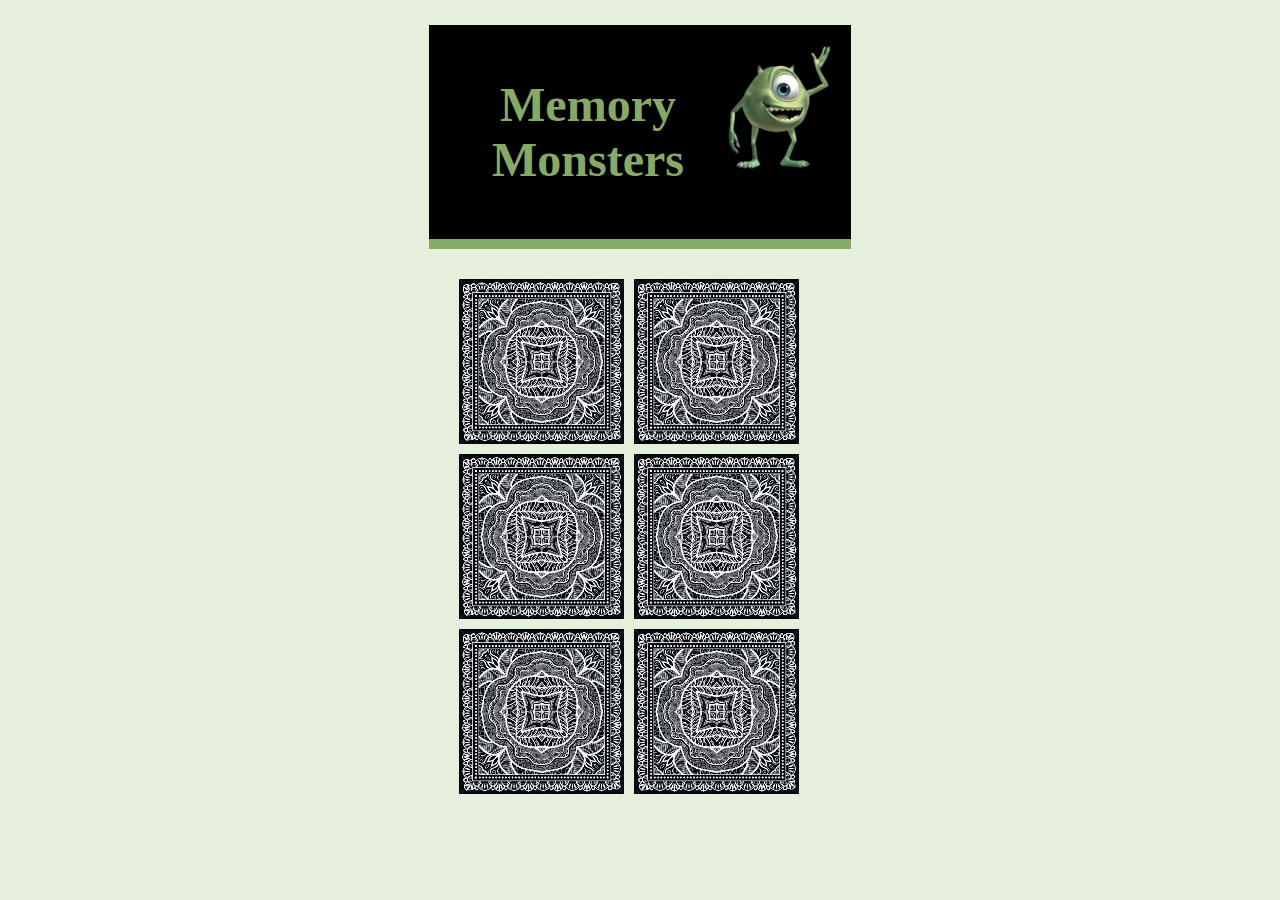
==== game.html @ 514bd977 "first commit" ====
<!doctype html>
<html lang="en">

<head>
  <meta charset="utf-8">
  <title>Lil Monsters</title>
  <link rel="shortcut icon" type="image/x-icon" href="img/fav.ico" />
  <link rel="stylesheet" href="css/game.css" />
</head>

<body class="center">
  <div class="header">
    <img class="headerImg" src="img/layout/logo.png">
    <h1>Memory Monsters</h1>
  </div>
  <div class="center">
  <div class="card" data-card="1" onclick="cardClicked(this)">
    <img src="img/cards/1.png">
    <img class="back" src="img/cards/back.png">
  </div>
  <div class="card" data-card="7" onclick="cardClicked(this)">
    <img src="img/cards/7.png">
    <img class="back" src="img/cards/back.png">
  </div>
  <div class="card" data-card="1" onclick="cardClicked(this)">
    <img src="img/cards/1.png">
    <img class="back" src="img/cards/back.png">
  </div>
  <div class="card" data-card="7" onclick="cardClicked(this)">
    <img src="img/cards/7.png">
    <img class="back" src="img/cards/back.png">
  </div>
  <div class="card" data-card="5" onclick="cardClicked(this)">
    <img src="img/cards/5.png">
    <img class="back" src="img/cards/back.png">
  </div>
  <div class="card" data-card="5" onclick="cardClicked(this)">
    <img src="img/cards/5.png">
    <img class="back" src="img/cards/back.png">
  </div>
  </div>

  <script src="js/game.js"></script>
</body>

</html>
---- css/game.css ----
.center {
    margin: auto;
    width: 33vw;
    padding: 25px;
	background-color: #e5efdc;
}

.header {
    background-color: black;
    padding: 20px;
    border-bottom: 10px solid #85aa64;
    color:#85aa64;
    font-size: 1.5em;
    text-align: center;
}

.header img {
    float:right;
}

.card {
    background-color: black;
    height: 165px;
    width: 165px;    
    float: left;
    margin: 5px;

}

.card img {
    position: absolute;
}

.flipped .back {
    display: none;
}

.shakeImg {
  animation: shake 0.5s;
  animation-iteration-count: infinite;
}

@keyframes shake {
  0% { transform: translate(1px, 1px) rotate(0deg); }
  10% { transform: translate(-1px, -2px) rotate(-1deg); }
  20% { transform: translate(-3px, 0px) rotate(1deg); }
  30% { transform: translate(3px, 2px) rotate(0deg); }
  40% { transform: translate(1px, -1px) rotate(1deg); }
  50% { transform: translate(-1px, 2px) rotate(-1deg); }
  60% { transform: translate(-3px, 1px) rotate(0deg); }
  70% { transform: translate(3px, 1px) rotate(-1deg); }
  80% { transform: translate(-1px, -1px) rotate(1deg); }
  90% { transform: translate(1px, 2px) rotate(0deg); }
  100% { transform: translate(1px, -2px) rotate(-1deg); }
}
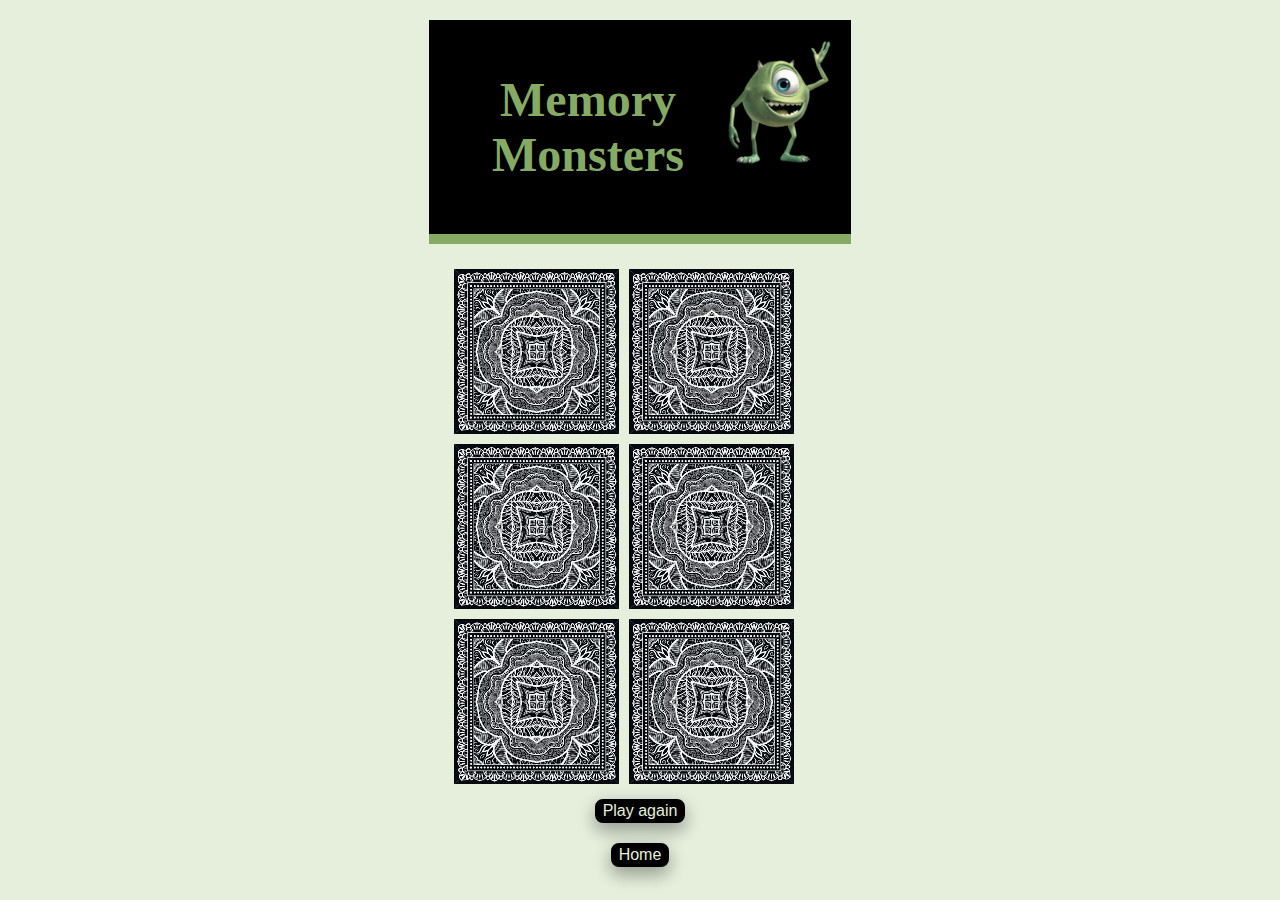
==== commit 170d0c39: "index sort of done" ====
--- a/game.html
+++ b/game.html
@@ -39,7 +39,13 @@
     <img class="back" src="img/cards/back.png">
   </div>
   </div>
-
+  
+<div class="buttons">
+  <button id="playBtn" type="button" onclick="playAgain()" >Play again</button>
+  <br/>
+  <button id="homeBtn" type="button" onclick="window.location='index.html';" >Home</button>
+    </div>
+	
   <script src="js/game.js"></script>
 </body>
 
--- a/css/game.css
+++ b/css/game.css
@@ -1,8 +1,12 @@
 .center {
     margin: auto;
     width: 33vw;
-    padding: 25px;
+    padding: 20px;
 	background-color: #e5efdc;
+}
+
+.buttons {
+	text-align: center;
 }
 
 .header {
@@ -35,6 +39,16 @@
     display: none;
 }
 
+button {
+	font-size: 16px;
+	border-radius: 8px;
+	background-color: black; 
+	color: #e5efdc;
+	border: 2px solid black;
+	margin: 10px;
+	box-shadow: 0 8px 16px 0 rgba(0,0,0,0.2), 0 6px 20px 0 rgba(0,0,0,0.19);
+}
+
 .shakeImg {
   animation: shake 0.5s;
   animation-iteration-count: infinite;
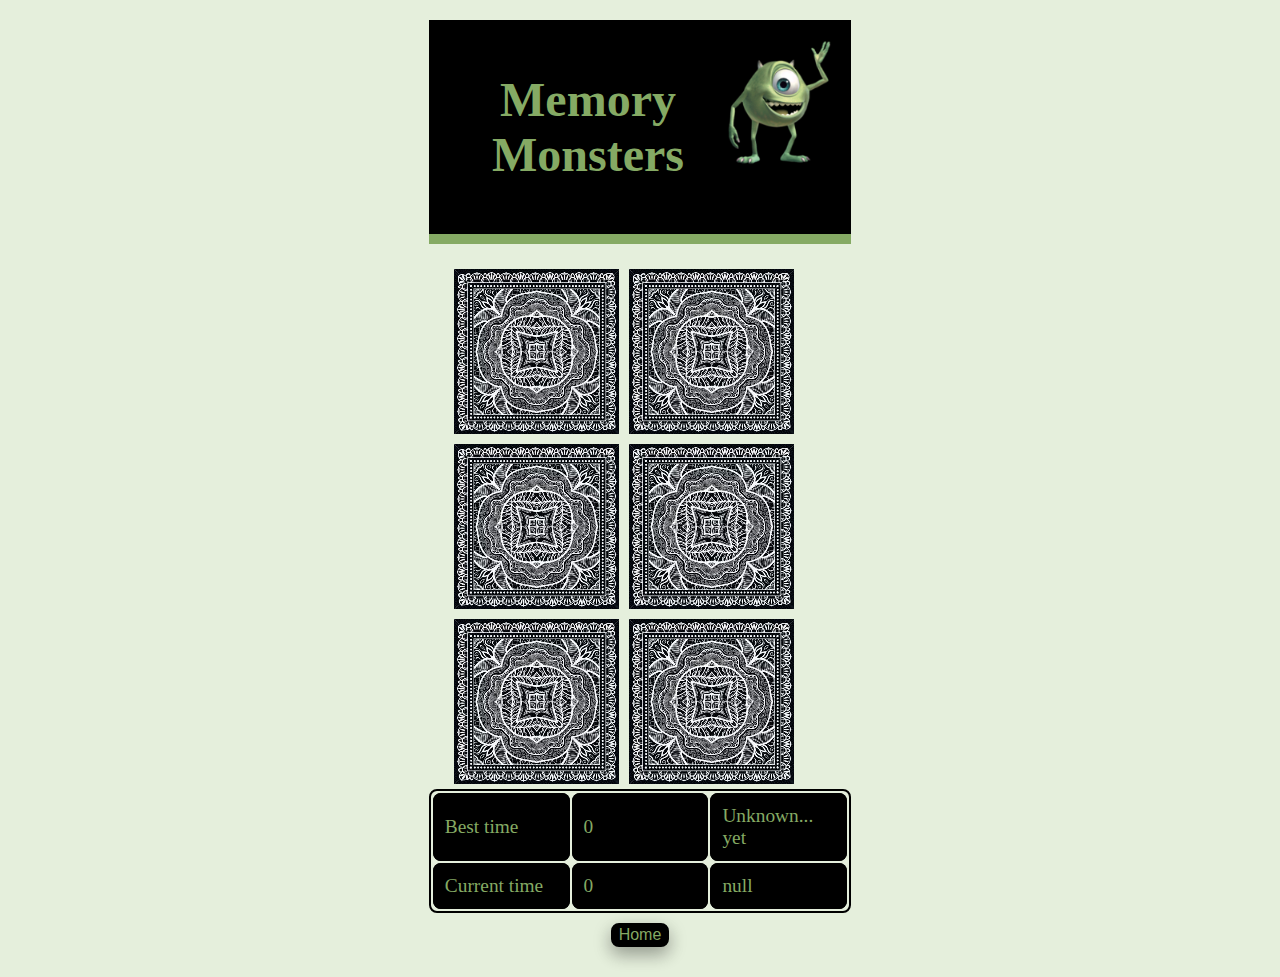
==== commit c6961221: "game done (safe for bonus)" ====
--- a/game.html
+++ b/game.html
@@ -6,6 +6,7 @@
   <title>Lil Monsters</title>
   <link rel="shortcut icon" type="image/x-icon" href="img/fav.ico" />
   <link rel="stylesheet" href="css/game.css" />
+
 </head>
 
 <body class="center">
@@ -40,13 +41,31 @@
   </div>
   </div>
   
+<div class="scoreTable">
+<table id="table" style="width:100%">
+		<tr>
+			<td>Best time</td>
+			<td id="bestTime"></td> 
+			<td id="bestUserName"></td>
+		</tr>	
+		<tr>
+			<td>Current time</td>
+			<td id="currTime"></td> 
+			<td id="currUserName"></td>
+		</tr>		
+	</table>
+</div>  
+  
 <div class="buttons">
-  <button id="playBtn" type="button" onclick="playAgain()" >Play again</button>
-  <br/>
-  <button id="homeBtn" type="button" onclick="window.location='index.html';" >Home</button>
-    </div>
-	
+	<div class="actionBtns hidden">
+		<button id="changePlayer" type="button" onclick="changePlayer()" >Change Player</button>
+		<button id="playBtn" type="button" onclick="playAgain()" >Play again</button>
+		<button id="resetScore" type="button" onclick="resetScore()" >Reset Score</button>
+	</div>
+
+	<button id="homeBtn" type="button" onclick="window.location='index.html';" >Home</button>
+</div>		
+
+</body>
   <script src="js/game.js"></script>
-</body>
-
 </html>--- a/css/game.css
+++ b/css/game.css
@@ -28,7 +28,6 @@
     width: 165px;    
     float: left;
     margin: 5px;
-
 }
 
 .card img {
@@ -39,6 +38,26 @@
     display: none;
 }
 
+tr, td {
+    padding: 10px;
+    text-align: left;
+	border: 2px solid black;
+	border-radius:8px;
+	background-color: black;
+	color:#85aa64;
+	font-size:1.1em;
+	table-layout: fixed;
+	width: 30%;
+}
+
+table {
+    border-collapse:separate;
+    border: 2px solid black;
+    border-radius:8px;
+    -moz-border-radius:6px;
+	table-layout: fixed;
+}
+
 button {
 	font-size: 16px;
 	border-radius: 8px;
@@ -46,7 +65,12 @@
 	color: #e5efdc;
 	border: 2px solid black;
 	margin: 10px;
+	color:#85aa64;
 	box-shadow: 0 8px 16px 0 rgba(0,0,0,0.2), 0 6px 20px 0 rgba(0,0,0,0.19);
+}
+
+.hidden {
+	display: none;
 }
 
 .shakeImg {
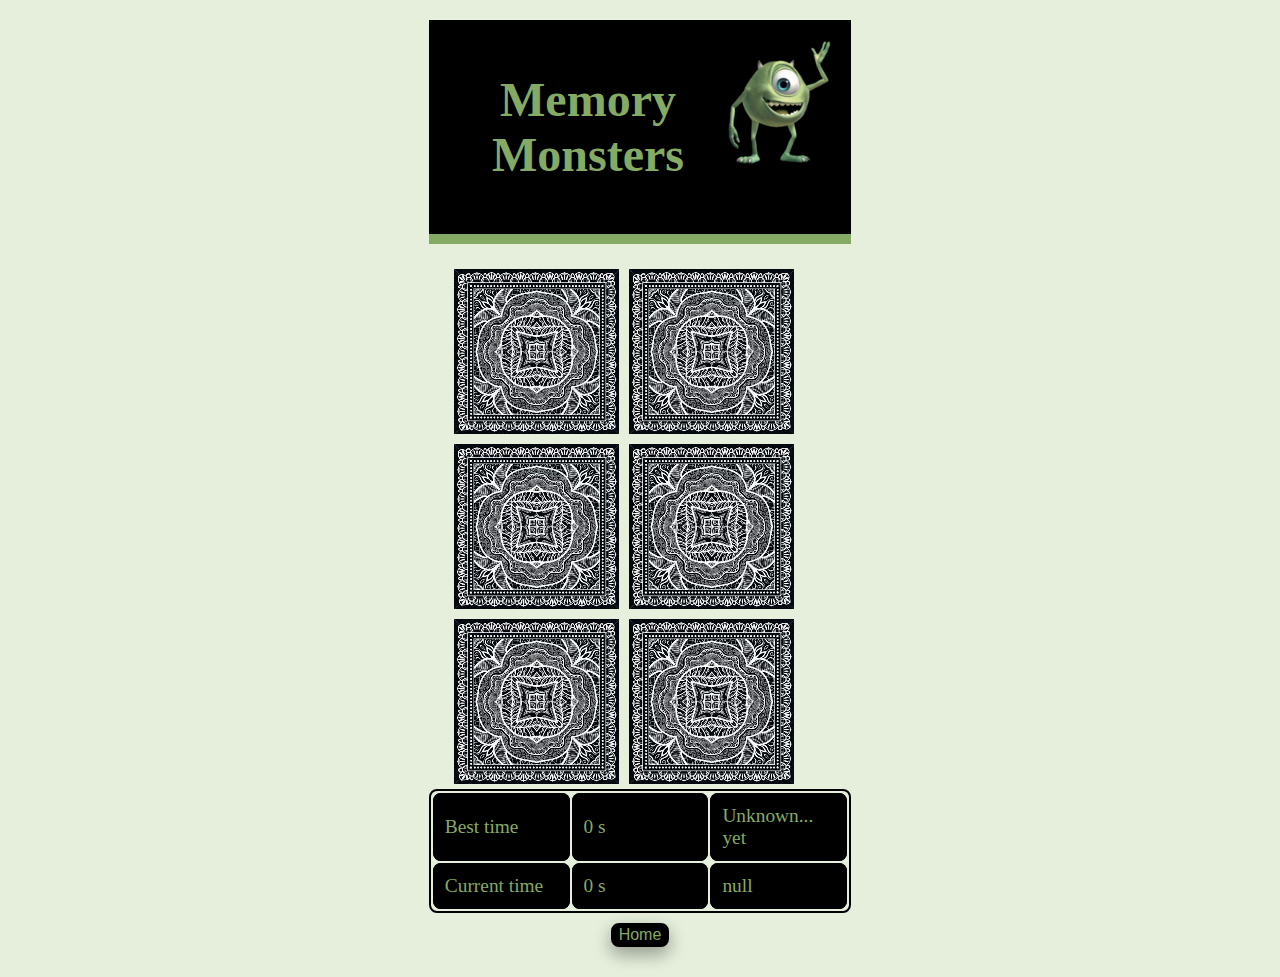
==== commit 509ab0ae: "fixes" ====
--- a/game.html
+++ b/game.html
@@ -14,7 +14,7 @@
     <img class="headerImg" src="img/layout/logo.png">
     <h1>Memory Monsters</h1>
   </div>
-  <div class="center">
+  <div class="center board">
   <div class="card" data-card="1" onclick="cardClicked(this)">
     <img src="img/cards/1.png">
     <img class="back" src="img/cards/back.png">
--- a/css/game.css
+++ b/css/game.css
@@ -73,6 +73,11 @@
 	display: none;
 }
 
+.newRecord{
+	color: black;
+	background-color: #e5efdc;
+}
+
 .shakeImg {
   animation: shake 0.5s;
   animation-iteration-count: infinite;
